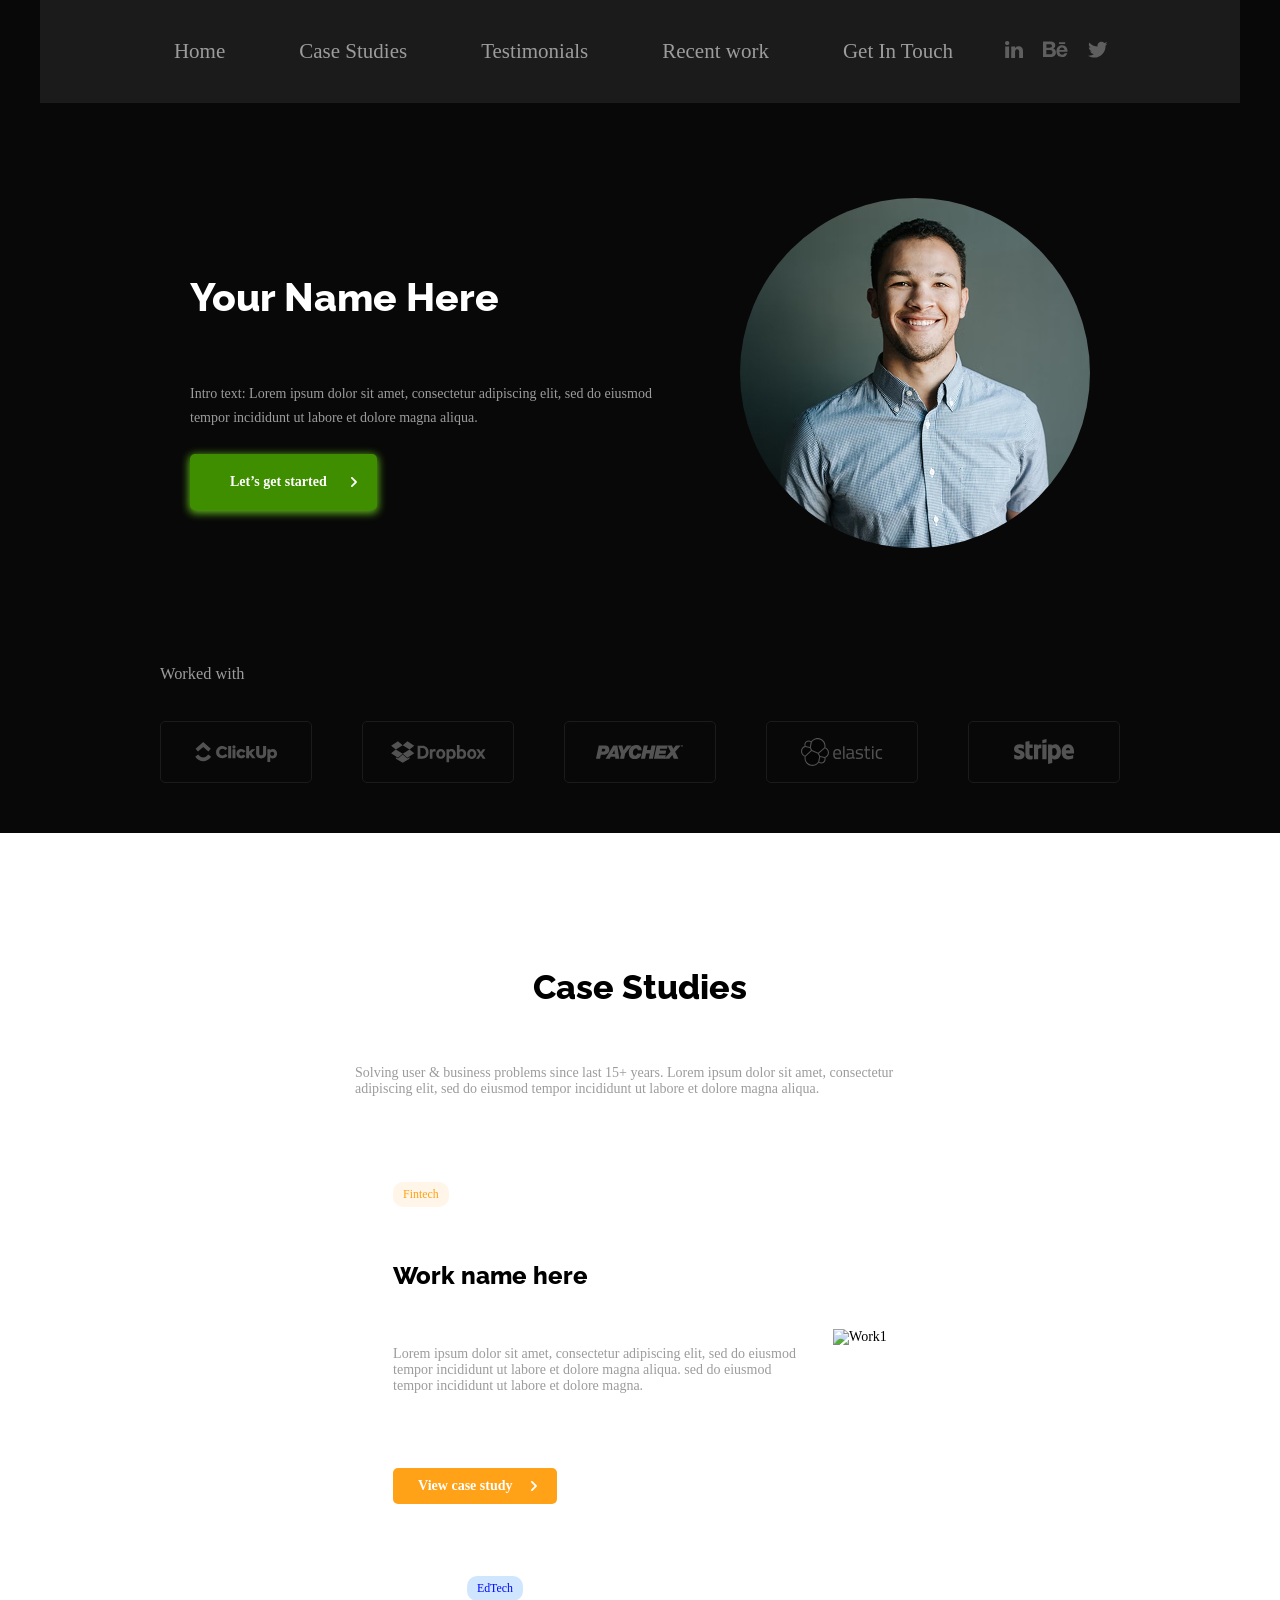
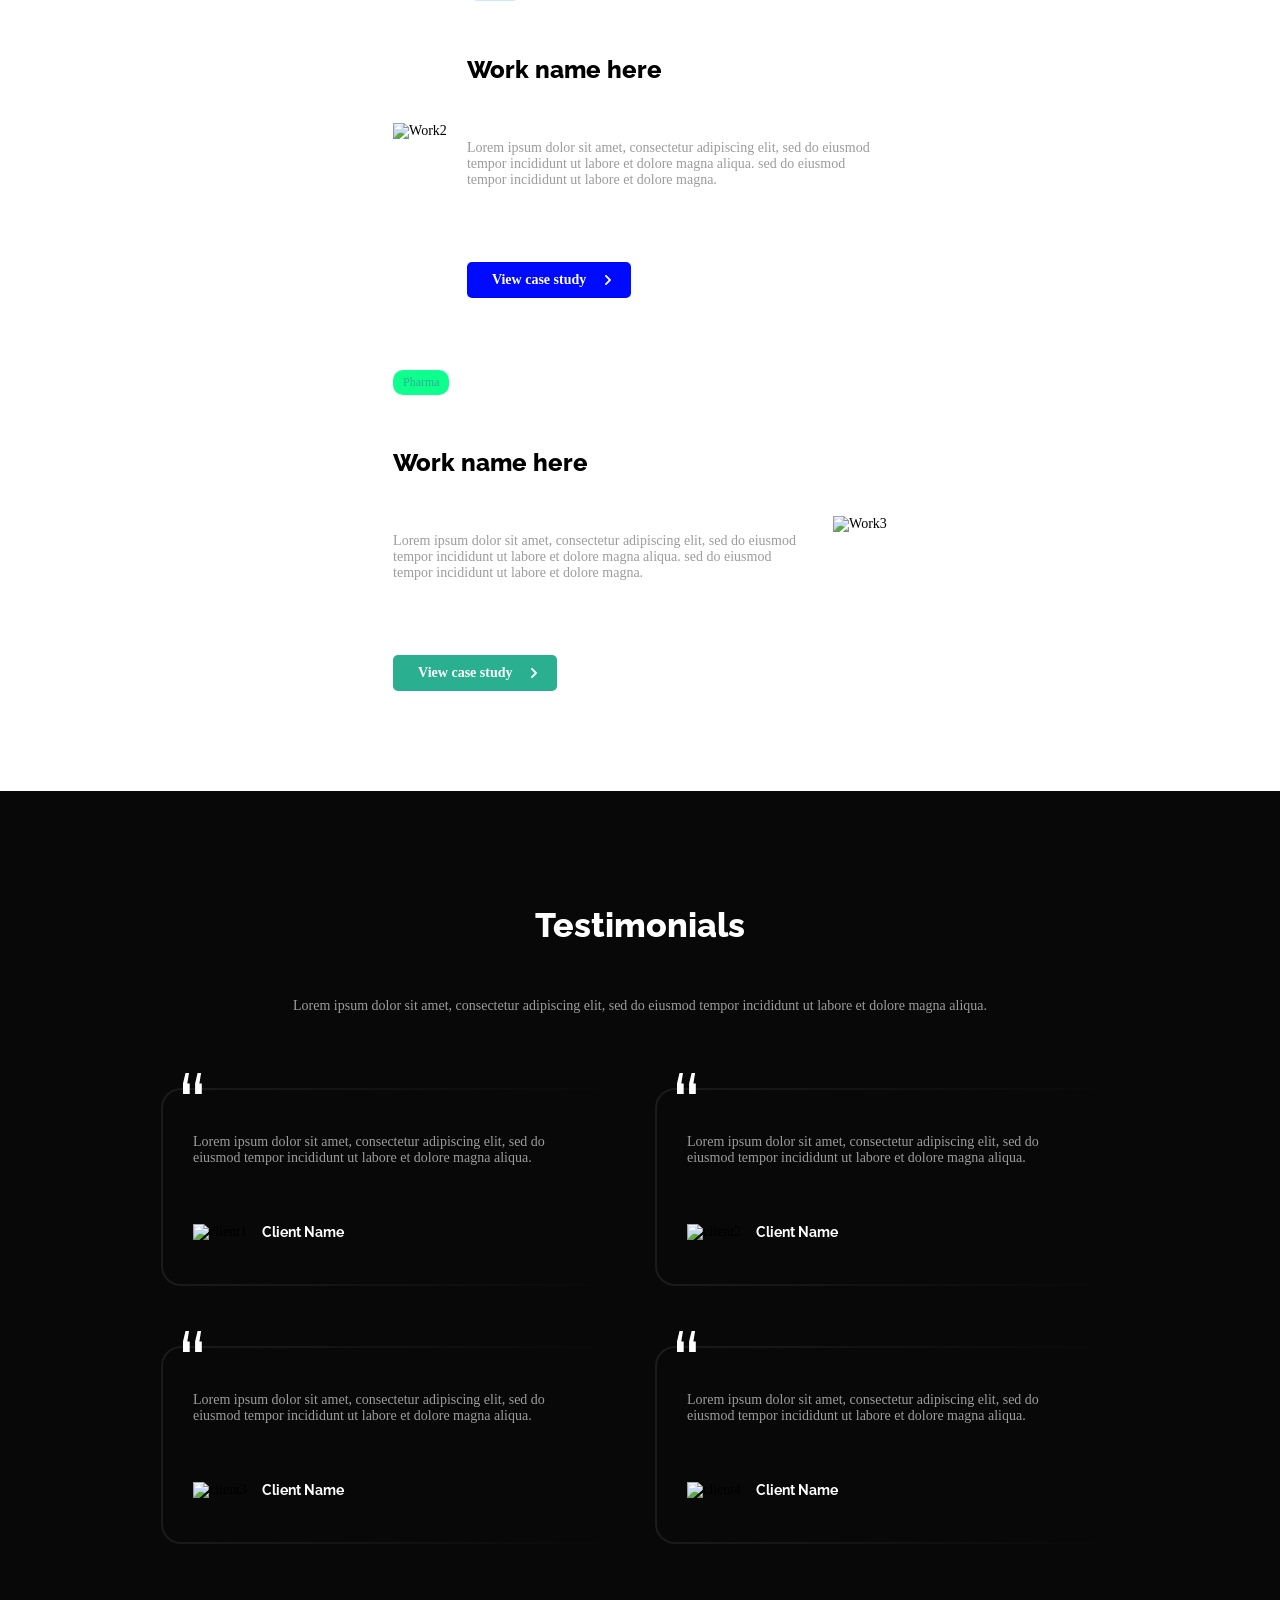
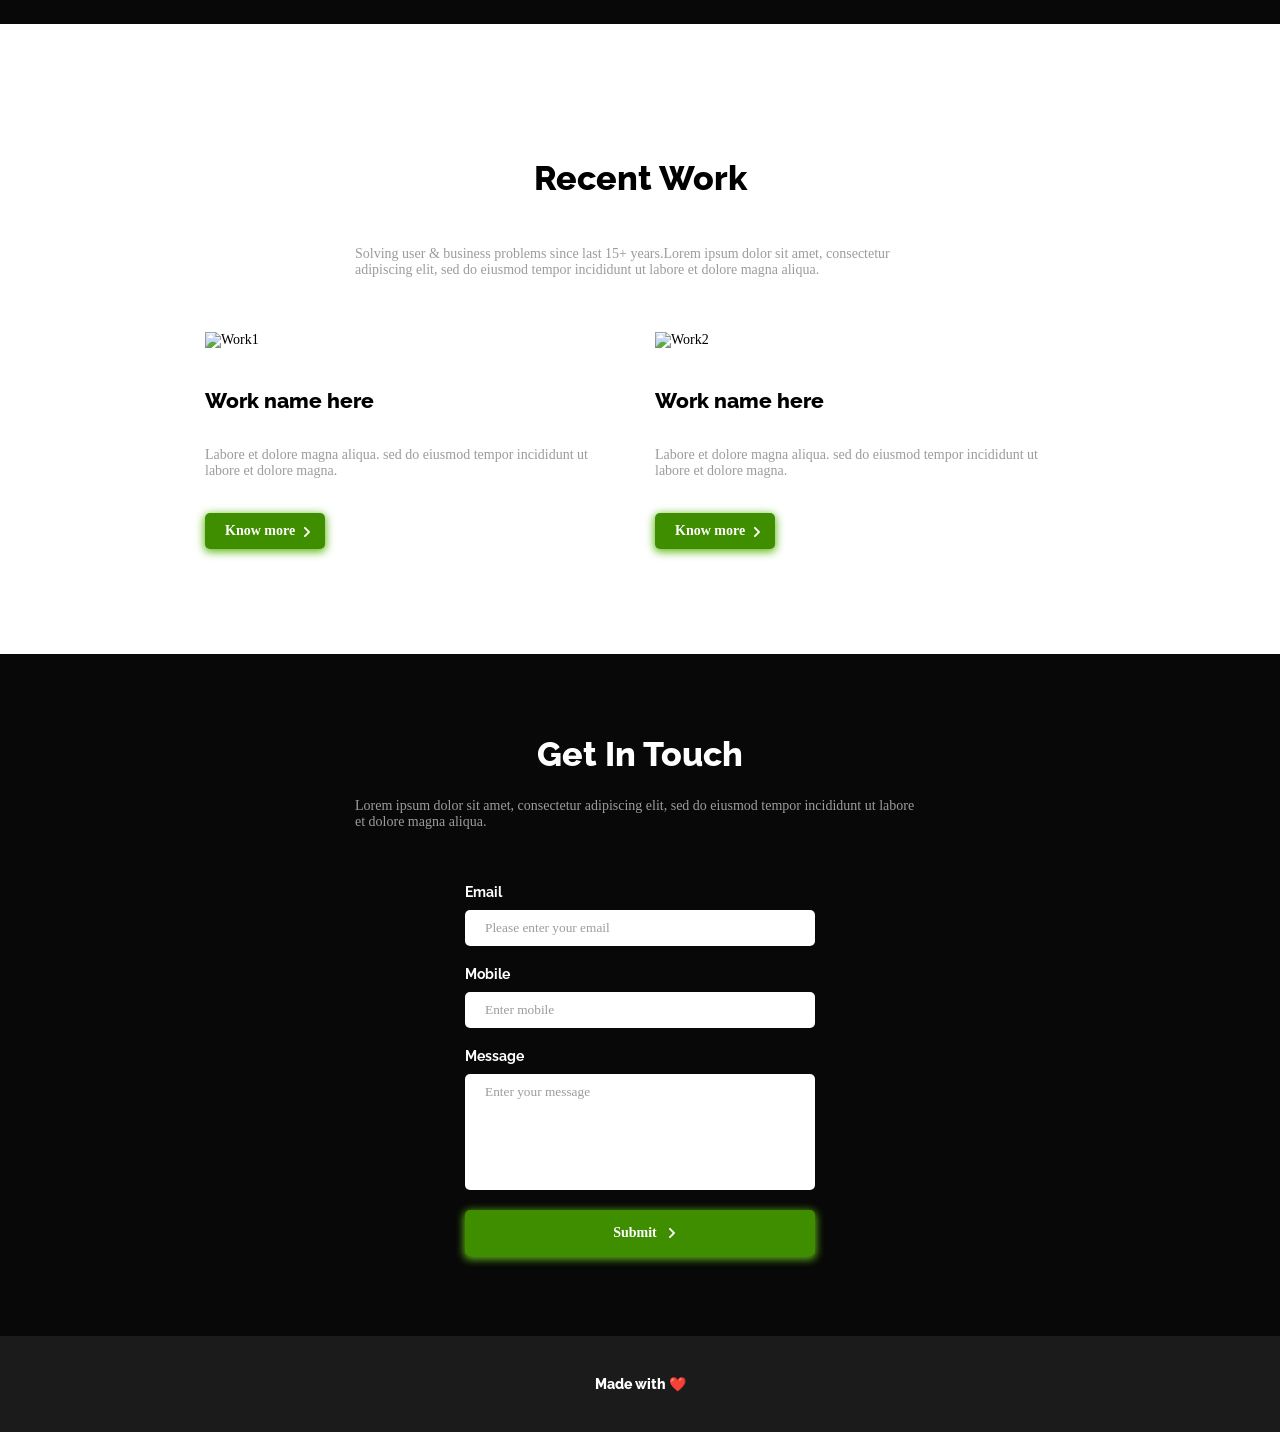
==== index.html @ 0e91a304 "Rename insex.html to index.html" ====
<!DOCTYPE html>
<html lang="en">
<head>
    <meta charset="UTF-8">
    <meta name="viewport" content="width=device-width, initial-scale=1.0">
    <title>Portfolio</title>
    <link rel="stylesheet" href="style.css">
</head>
<body>
    <header class="header section">
        <h1 class="visually-hidden">Мой адаптивный лендинг портфолио</h1>
        <nav class="header__navigation">
            <ul class="header__navigation-list">
                <li class="header__navigation-item">
                    <a href="#" class="header__navigation-link text ">Home</a>
                </li>
                <li class="header__navigation-item">
                    <a href="#" class="header__navigation-link text ">Case Studies</a>
                </li>
                <li class="header__navigation-item">
                    <a href="#" class="header__navigation-link text ">Testimonials</a>
                </li>
                <li class="header__navigation-item">
                    <a href="#" class="header__navigation-link text ">Recent work</a>
                </li>
                <li class="header__navigation-item">
                    <a href="#" class="header__navigation-link text ">Get In Touch</a>
                </li>
            </ul>
        </nav>  
        <div class="header__socials">
            <a href="#"><img src="./icons/header/LinkedIn.svg" alt="LinkedIn" class="header__socials-linkedIn" loading="lazy" aria-label="LinkedIn"></a>
            <a href="#"><img src="./icons/header/Behance.svg" alt="Behance" class="header__socials-behince" loading="lazy" aria-label="Behance"></a>
            <a href="#"><img src="./icons/header/Twitter.svg" alt="Twitter" class="header__socials-twitter" loading="lazy" aria-label="Twitter"></a>
        </div>
    </header>
    <main class="main">
        <section class="hero section">
            <h2 class="visually-hidden">О мне</h2>
            <div class="hero__header">
                <div class="hero__header-description">
                    <h3 class="hero__header-description-title heading">Your Name Here</h3>
                    <p class="hero__header-description-paragrath text">Intro text: Lorem ipsum dolor sit amet, consectetur adipiscing elit, sed do eiusmod tempor incididunt ut labore et dolore magna aliqua. </p>
                    <button class="hero__header-description-button">Let’s get started</button>
                </div>
                <img src="./images/Me.png" alt="me" class="hero__header-image" loading="lazy">
            </div>
            <div class="hero__worked">
                <h3 class="hero__worked-title text">Worked with</h3>
                <div class="hero__worked-container">
                    <div class="hero__worked-item">
                        <img src="./icons/hero/clickup.svg" alt="clickup" class="hero__workedimage" loading="lazy">
                    </div>
                    <div class="hero__worked-item">
                        <img src="./icons/hero/dropbox.svg" alt="dropbox" class="hero__workedimage" loading="lazy">
                    </div>
                    <div class="hero__worked-item">
                        <img src="./icons/hero/paychex.svg" alt="paychex" class="hero__workedimage" loading="lazy">
                    </div>
                    <div class="hero__worked-item">
                        <img src="./icons/hero/elastic.svg" alt="elastic" class="hero__workedimage" loading="lazy">
                    </div>
                    <div class="hero__worked-item">
                        <img src="./icons/hero/stripe.svg" alt="stripe" class="hero__workedimage" loading="lazy">
                    </div>
                </div>
            </div>
        </section>
        <section class="case-studies section">
            <h2 class="visually-hidden">Мои проекты</h2>
            <div class="case-studies__header">
                <h3 class="case-studies__header-title title">Case Studies</h3>
                <p class="case-studies__header-paragrath text">Solving user & business problems since last 15+ years. Lorem ipsum dolor sit amet, consectetur adipiscing elit, sed do eiusmod tempor incididunt ut labore et dolore magna aliqua. </p>
            </div>
            <!--  -->
            <div class="case-studies__content">
                <div class="case-studies__content-card">
                    <div class="case-studies__content-card-main">
                        <div class="case-studies__content-card-main-description">
                            <p class="case-studies__content-card-main-description-caption text caption1">Fintech</p>
                            <h4 class="case-studies__content-card-main-description-title title">Work name here</h4>
                            <p class="case-studies__content-card-main-description-paragrath text">Lorem ipsum dolor sit amet, consectetur adipiscing elit, sed do eiusmod tempor incididunt ut labore et dolore magna aliqua. sed do eiusmod tempor incididunt ut labore et dolore magna.</p>
                        </div>
                        <button class="case-studies__content-card-main-button button1">View case study</button>
                    </div>
                    <img src="./images/case-studies/Work1.png" alt="Work1" class="case-studies__content-card-image" loading="lazy">
                </div>
            </div>
            <!--  -->
            <div class="case-studies__content">
                <div class="case-studies__content-card card-reverse">
                    <div class="case-studies__content-card-main">
                        <div class="case-studies__content-card-main-description">
                            <p class="case-studies__content-card-main-description-caption text caption2">EdTech</p>
                            <h4 class="case-studies__content-card-main-description-title title">Work name here</h4>
                            <p class="case-studies__content-card-main-description-paragrath text">Lorem ipsum dolor sit amet, consectetur adipiscing elit, sed do eiusmod tempor incididunt ut labore et dolore magna aliqua. sed do eiusmod tempor incididunt ut labore et dolore magna.</p>
                        </div>
                        <button class="case-studies__content-card-main-button button2">View case study</button>
                    </div>
                    <img src="./images/case-studies/Work2.png" alt="Work2" class="case-studies__content-card-image" loading="lazy">
                </div>
            </div>
            <!--  -->
            <div class="case-studies__content">
                <div class="case-studies__content-card">
                    <div class="case-studies__content-card-main">
                        <div class="case-studies__content-card-main-description">
                            <p class="case-studies__content-card-main-description-caption text caption3">Pharma</p>
                            <h4 class="case-studies__content-card-main-description-title title">Work name here</h4>
                            <p class="case-studies__content-card-main-description-paragrath text">Lorem ipsum dolor sit amet, consectetur adipiscing elit, sed do eiusmod tempor incididunt ut labore et dolore magna aliqua. sed do eiusmod tempor incididunt ut labore et dolore magna.</p>
                        </div>
                        <button class="case-studies__content-card-main-button button3">View case study</button>
                    </div>
                    <img src="./images/case-studies/Work3.png" alt="Work3" class="case-studies__content-card-image" loading="lazy">
                </div>
            </div>

        </section>
        <section class="testimonials section">
            <h2 class="visually-hidden">Отзывы</h2>
            <div class="testimonials__header">
                <h3 class="testimonials__header-title title">Testimonials</h3>
                <p class="testimonials__header-paragraph text">Lorem ipsum dolor sit amet, consectetur adipiscing elit, sed do eiusmod tempor incididunt ut labore et dolore magna aliqua. </p>
            </div>
            <div class="testimonials__content">
                <div class="testimonials__content-card">
                    <p class="testimonials__content-card-paragraph text">Lorem ipsum dolor sit amet, consectetur adipiscing elit, sed do eiusmod tempor incididunt ut labore et dolore magna aliqua. </p>
                    <div class="testimonials__content-card-client">
                        <img src="./images/testimonials/Client1.png" alt="client1" class="testimonials__content-card-client-image" loading="lazy">
                        <p class="testimonials__content-card-client-name subtitle">Client Name</p>
                    </div>
                </div>
                <!--  -->
                <div class="testimonials__content-card">
                    <p class="testimonials__content-card-paragraph text">Lorem ipsum dolor sit amet, consectetur adipiscing elit, sed do eiusmod tempor incididunt ut labore et dolore magna aliqua. </p>
                    <div class="testimonials__content-card-client">
                        <img src="./images/testimonials/Client2.png" alt="client2" class="testimonials__content-card-client-image" loading="lazy">
                        <p class="testimonials__content-card-client-name subtitle">Client Name</p>
                    </div>
                </div>
                <!--  -->
                <div class="testimonials__content-card">
                    <p class="testimonials__content-card-paragraph text">Lorem ipsum dolor sit amet, consectetur adipiscing elit, sed do eiusmod tempor incididunt ut labore et dolore magna aliqua. </p>
                    <div class="testimonials__content-card-client">
                        <img src="./images/testimonials/Client3.png" alt="client3" class="testimonials__content-card-client-image" loading="lazy">
                        <p class="testimonials__content-card-client-name subtitle">Client Name</p>
                    </div>
                </div>
                <!--  -->
                <div class="testimonials__content-card">
                    <p class="testimonials__content-card-paragraph text">Lorem ipsum dolor sit amet, consectetur adipiscing elit, sed do eiusmod tempor incididunt ut labore et dolore magna aliqua. </p>
                    <div class="testimonials__content-card-client">
                        <img src="./images/testimonials/Client4.png" alt="client4" class="testimonials__content-card-client-image" loading="lazy">
                        <p class="testimonials__content-card-client-name subtitle">Client Name</p>
                    </div>
                </div>
            </div>
        </section>
        <section class="recent-work">
            <h2 class="visually-hidden">Мои работы</h2>
            <div class="recent-work__header">
                <h3 class="recent-work__header-title title">Recent Work</h3>
                <p class="recent-work__header-paragraph text">Solving user & business problems since last 15+ years.Lorem ipsum dolor sit amet, consectetur adipiscing elit, sed do eiusmod tempor incididunt ut labore et dolore magna aliqua. </p>
            </div>
            <div class="recent-work__content">
                <div class="recent-work__content-container">
                    <img src="./images/recent-work/work1.png" alt="Work1" class="recent-work__content-container-image" loading="lazy">
                    <div class="recent-work__content-container-description">
                        <h4 class="recent-work__content-container-description-title title">Work name here</h4>
                        <p class="recent-work__content-container-description-paragraph text">Labore et dolore magna aliqua. sed do eiusmod tempor incididunt ut labore et dolore magna.</p>
                        <button class="recent-work__content-container-description-button">Know more</button>
                    </div>
                </div>
                <!--  -->
                <div class="recent-work__content-container">
                    <img src="./images/recent-work/work2.png" alt="Work2" class="recent-work__content-container-image" loading="lazy">
                    <div class="recent-work__content-container-description">
                        <h4 class="recent-work__content-container-description-title title">Work name here</h4>
                        <p class="recent-work__content-container-description-paragraph text">Labore et dolore magna aliqua. sed do eiusmod tempor incididunt ut labore et dolore magna.</p>
                        <button class="recent-work__content-container-description-button">Know more</button>
                    </div>
                </div>
            </div>
        </section>
    </main>
    <footer class="footer">
        <h2 class="visually-hidden">Связь со мной</h2>
        <section class="footer-content section">
            <div class="footer-content__header">
                <h3 class="footer-content__header-title title">Get In Touch</h3>
                <p class="footer-content__header-paragraph text">Lorem ipsum dolor sit amet, consectetur adipiscing elit, sed do eiusmod tempor incididunt ut labore et dolore magna aliqua. </p>
            </div>
            <div class="footer-content__form">
                <form action="" method="post">
                    <div class="footer-content__form-container">
                        <label for="email" class="footer-content__form-container-label subtitle">Email</label>
                        <input id="email" type="email" placeholder="Please enter your email" class="footer-content__form-container-input text">
                    </div>
                    <!--  -->
                    <div class="footer-content__form-container">
                        <label for="tel" class="footer-content__form-container-label subtitle">Mobile</label>
                        <input id="tel" type="tel" placeholder="Enter mobile" class="footer-content__form-container-input text">
                    </div>
                    <!--  -->
                    <div class="footer-content__form-container">
                        <label for="textarea" class="footer-content__form-container-label subtitle">Message</label>
                        <input id="textarea" type="text" placeholder="Enter your message" class="footer-content__form-container-input textarea text">
                    </div>

                    <button type="submit" class="footer-content__form-button">Submit</button>
                </form>
            </div>
        </section>
        <section class="footer-home">
            <p class="footer-home__text title">Made with ❤️</p>
        </section>
    </footer>
</body>
</html>
---- style.css ----
@font-face {
  font-family: "IBMPlexMono";
  src: url(./fonts/IBMPlexMono-Regular.woff2) format(woff2);
  font-weight: 400;
  font-style: normal;
  font-display: swap;
}
@font-face {
  font-family: "IBMPlexMono";
  src: url(./fonts/IBMPlexMono-Bold.woff2) format(woff2);
  font-weight: 700;
  font-style: normal;
  font-display: swap;
}
@font-face {
  font-family: "Raleway";
  src: url(./fonts/Raleway-Bold.woff2) format(woff2);
  font-weight: 700;
  font-style: normal;
  font-display: swap;
}
@font-face {
  font-family: "Raleway";
  src: url(./fonts/Raleway-ExtraBold.woff2) format(woff2);
  font-weight: 900;
  font-style: normal;
  font-display: swap;
}
html {
  font-size: 14px;
}

body {
  margin: 0;
  padding: 0;
  list-style: none;
  text-decoration: none;
  z-index: 0;
}

a {
  text-decoration: none;
}

ul, ol {
  list-style: none;
}

.visually-hidden {
  position: absolute;
  margin: -1px;
  padding: 0;
  width: 1px;
  height: 1px;
  overflow: hidden;
  clip: rect(0, 0, 0, 0);
  white-space: nowrap;
}

@media (max-width: 1200px) {
  html {
    font-size: 12px;
  }
}
@media (max-width: 768px) {
  html {
    font-size: 10px;
  }
}
@media (max-width: 480px) {
  html {
    font-size: 8px;
  }
}
.heading {
  font-family: "Raleway";
  font-weight: 900;
  color: #fff;
  text-transform: capitalize;
}

.title {
  font-family: "Raleway";
  font-weight: 900;
  color: black;
}

.subtitle {
  font-family: "Raleway";
  font-weight: 700;
}

.text {
  font-family: "IBM Plex Mono";
  font-weight: 400;
  color: #9C9C9C;
}

.section {
  margin: auto;
  max-width: 1200px;
  width: auto;
}

.header {
  position: relative;
  z-index: 20;
  padding-block: 25px;
  display: flex;
  justify-content: center;
  align-items: center;
  flex-wrap: wrap;
  gap: 50px;
  background-color: #1B1B1B;
}
.header__navigation-list {
  padding: 0;
  display: flex;
  justify-content: center;
  align-items: center;
  flex-wrap: wrap;
  -moz-column-gap: 70px;
       column-gap: 70px;
  row-gap: 20px;
}
.header__navigation-link {
  font-size: 1.5rem;
  color: #9C9C9C;
  padding-bottom: 5px;
  padding-inline: 2px;
  border-bottom: 2px solid transparent;
  border-radius: 5px;
  transition: all 0.5s linear;
}
.header__navigation-link:hover {
  border-bottom-color: #62BA1B;
}
.header__socials {
  display: flex;
  justify-content: center;
  align-items: center;
  gap: 20px;
}
.header__socials-behince {
  height: 25px;
  width: 25px;
}
.header__socials-twitter {
  height: 24px;
  width: 20px;
}

.main {
  position: relative;
  top: -105px;
  z-index: 10;
  display: flex;
  flex-direction: column;
  align-items: center;
  gap: 100px;
}

.hero {
  position: relative;
  z-index: 1;
  padding-top: 200px;
  padding-bottom: 50px;
  max-width: none;
  width: 100%;
  display: flex;
  flex-direction: column;
  align-items: center;
  gap: 100px;
  background-color: #080808;
}
.hero__header {
  padding-inline: 20px;
  display: flex;
  justify-content: center;
  align-items: center;
  flex-wrap: wrap;
  gap: 50px;
}
.hero__header-description {
  display: flex;
  flex-direction: column;
  gap: 10px;
}
.hero__header-description-title {
  font-size: 2.75rem;
}
.hero__header-description-paragrath {
  font-size: 1rem;
  line-height: 24px;
  max-width: 500px;
}
.hero__header-description-button {
  font-family: "IBM Plex Mono";
  font-weight: 700;
  color: #fff;
  font-size: 1rem;
  position: relative;
  padding: 20px 40px;
  padding-right: 50px;
  box-sizing: border-box;
  display: inline-block;
  align-self: flex-start;
  border: none;
  border-radius: 5px;
  background-color: #3F8E00;
  box-shadow: 0 2px 8px 1px #62BA1B;
  transition: all 0.5s ease;
}
@media (max-width: 480px) {
  .hero__header-description-button {
    padding: 10px 20px;
    padding-right: 30px;
  }
}
.hero__header-description-button::after {
  content: "";
  position: absolute;
  top: 23px;
  right: 20px;
  width: 6px;
  height: 10px;
  background-image: url(./icons/hero/button-arrow.svg);
  background-repeat: no-repeat;
  background-size: cover;
}
@media (max-width: 480px) {
  .hero__header-description-button::after {
    top: 12px;
    right: 15px;
    height: 5px;
    width: 3px;
  }
}
.hero__header-description-button:hover {
  transform: scale(1.2);
}
@media (max-width: 900px) {
  .hero__header-description-button {
    align-self: center;
  }
}
@media (max-width: 900px) {
  .hero__header-description {
    align-items: center;
  }
}
.hero__header-image {
  width: 350px;
  height: 350px;
  border-radius: 50%;
}
@media (max-width: 900px) {
  .hero__header-image {
    width: 250px;
    height: 250px;
  }
}
@media (max-width: 480px) {
  .hero__header-image {
    width: 200px;
    height: 200px;
  }
}
@media (max-width: 300px) {
  .hero__header-image {
    width: 150px;
    height: 150px;
  }
}
.hero__worked {
  max-width: 1200px;
  padding-inline: 20px;
  display: flex;
  flex-direction: column;
  gap: 20px;
}
.hero__worked-container {
  display: flex;
  justify-content: center;
  align-items: center;
  flex-wrap: wrap;
  -moz-column-gap: 50px;
       column-gap: 50px;
  row-gap: 10px;
}
.hero__worked-item {
  width: 100px;
  height: 30px;
  padding: 15px 25px;
  display: flex;
  align-items: center;
  justify-content: center;
  border: 1px solid #1B1B1B;
  border-radius: 5px;
  transition: all 0.5s ease;
}
.hero__worked-item:hover {
  transform: translateY(-3px);
  box-shadow: 0 2px 8px 1px #62BA1B;
}

.case-studies {
  padding-inline: 20px;
  box-sizing: border-box;
  display: flex;
  flex-direction: column;
  align-items: center;
  gap: 60px;
}
.case-studies__header {
  display: flex;
  flex-direction: column;
  align-items: center;
  gap: 10px;
}
.case-studies__header-title {
  font-size: 2.42rem;
  text-align: center;
}
.case-studies__header-paragrath {
  font-size: 1rem;
  max-width: 570px;
}
.case-studies__content {
  display: flex;
  flex-direction: column;
  align-items: center;
  gap: 80px;
}
.case-studies__content-card {
  display: flex;
  flex-direction: row;
  align-items: center;
  justify-content: center;
  flex-wrap: wrap;
  gap: 20px;
}
.case-studies__content-card.card-reverse {
  flex-direction: row-reverse;
}
.case-studies__content-card-main {
  display: flex;
  flex-direction: column;
  gap: 60px;
}
.case-studies__content-card-main-description {
  display: flex;
  flex-direction: column;
  gap: 10px;
}
.case-studies__content-card-main-description-caption {
  font-size: 0.85rem;
  padding: 5px 10px;
  align-self: flex-start;
  border-radius: 10px;
}
@media (max-width: 1000px) {
  .case-studies__content-card-main-description-caption {
    align-self: center;
  }
}
.case-studies__content-card-main-description-caption.caption1 {
  color: #FFA217;
  background-color: #FFF6E9;
}
.case-studies__content-card-main-description-caption.caption2 {
  color: #000AFF;
  background-color: #D0E6FF;
}
.case-studies__content-card-main-description-caption.caption3 {
  color: #2AB090;
  background-color: #0FFF8F;
}
.case-studies__content-card-main-description-title {
  font-size: 1.714rem;
}
.case-studies__content-card-main-description-paragrath {
  font-size: 1rem;
  max-width: 420px;
}
@media (max-width: 400px) {
  .case-studies__content-card-main-description-paragrath {
    max-width: 200px;
  }
}
@media (max-width: 1000px) {
  .case-studies__content-card-main-description {
    align-items: center;
  }
}
.case-studies__content-card-main-button {
  font-family: "IBM Plex Mono";
  font-weight: 700;
  color: #fff;
  font-size: 1rem;
  position: relative;
  padding: 10px 25px;
  padding-right: 45px;
  box-sizing: border-box;
  display: flex;
  border: none;
  border-radius: 5px;
  background-color: #3F8E00;
  transition: all 0.5s ease;
}
.case-studies__content-card-main-button::after {
  content: "";
  position: absolute;
  top: 13px;
  right: 20px;
  width: 6px;
  height: 10px;
  background-image: url(./icons/case-studies/arrow-button.svg);
  background-repeat: no-repeat;
  background-size: cover;
}
@media (max-width: 1000px) {
  .case-studies__content-card-main-button::after {
    top: 12px;
  }
}
@media (max-width: 480px) {
  .case-studies__content-card-main-button::after {
    width: 3px;
    height: 5px;
    top: 8px;
    right: 10px;
  }
}
@media (max-width: 480px) {
  .case-studies__content-card-main-button {
    padding: 5px 15px;
    padding-right: 25px;
  }
}
.case-studies__content-card-main-button {
  align-self: flex-start;
}
@media (max-width: 1000px) {
  .case-studies__content-card-main-button {
    align-self: center;
  }
}
.case-studies__content-card-main-button.button1 {
  background-color: #FFA217;
}
.case-studies__content-card-main-button.button1:hover {
  transform: translateY(-3px);
  box-shadow: 0 2px 8px 1px #FFA217;
}
.case-studies__content-card-main-button.button2 {
  background-color: #000AFF;
}
.case-studies__content-card-main-button.button2:hover {
  transform: translateY(-3px);
  box-shadow: 0 2px 8px 1px #000AFF;
}
.case-studies__content-card-main-button.button3 {
  background-color: #2AB090;
}
.case-studies__content-card-main-button.button3:hover {
  transform: translateY(-3px);
  box-shadow: 0 2px 8px 1px #0FFF8F;
}
.case-studies__content-card-image {
  width: auto;
  height: 100%;
}
@media (max-width: 1000px) {
  .case-studies__content-card-image {
    order: -1;
  }
}
@media (max-width: 768px) {
  .case-studies__content-card-image {
    max-width: 300px;
    height: auto;
  }
}
@media (max-width: 480px) {
  .case-studies__content-card-image {
    max-width: 150px;
  }
}

.testimonials {
  padding-block: 80px;
  padding-inline: 20px;
  box-sizing: border-box;
  max-width: none;
  width: 100%;
  display: flex;
  flex-direction: column;
  align-items: center;
  gap: 60px;
  background-color: #080808;
}
.testimonials__header {
  display: flex;
  flex-direction: column;
  align-items: center;
  gap: 5px;
}
.testimonials__header-title {
  color: #fff;
  font-size: 2.42rem;
}
.testimonials__header-paragrath {
  max-width: 570px;
}
.testimonials__content {
  max-width: 1300px;
  display: flex;
  justify-content: center;
  align-items: center;
  flex-wrap: wrap;
  -moz-column-gap: 30px;
       column-gap: 30px;
  row-gap: 60px;
}
.testimonials__content-card {
  position: relative;
  padding: 30px;
  box-sizing: border-box;
  display: flex;
  flex-direction: column;
  gap: 30px;
  border: 2px solid transparent;
  border-radius: 20px;
  transition: all 1s ease;
  background: linear-gradient(#080808, #080808) padding-box, linear-gradient(90deg, #1B1B1B, #080808) border-box;
}
.testimonials__content-card-paragraph {
  max-width: 400px;
  width: auto;
}
.testimonials__content-card-client {
  display: flex;
  align-items: center;
  gap: 15px;
}
.testimonials__content-card-client-name {
  color: #fff;
}
.testimonials__content-card::after {
  content: "";
  position: absolute;
  bottom: 190px;
  left: 20px;
  width: 19px;
  height: 21px;
  background-image: url(./icons/testimonials/Caption.svg);
  background-repeat: no-repeat;
  background-size: cover;
}
@media (max-width: 1200px) {
  .testimonials__content-card::after {
    bottom: 180px;
    left: 25px;
  }
}
@media (max-width: 768px) {
  .testimonials__content-card::after {
    bottom: 175px;
  }
}
@media (max-width: 480px) {
  .testimonials__content-card::after {
    bottom: 165px;
    height: 16px;
    width: 15px;
  }
}
@media (max-width: 300px) {
  .testimonials__content-card::after {
    bottom: 172px;
    width: 15px;
    height: 17px;
  }
}
@media (max-width: 240px) {
  .testimonials__content-card::after {
    bottom: 180px;
  }
}
.testimonials__content-card:hover {
  transform: translateY(-3px);
  box-shadow: 5px 5px 10px 2px #3F8E00;
}

.recent-work {
  padding-inline: 20px;
  box-sizing: border-box;
  display: flex;
  flex-direction: column;
  align-items: center;
  gap: 40px;
}
.recent-work__header {
  display: flex;
  flex-direction: column;
  align-items: center;
}
.recent-work__header-title {
  font-size: 2.42rem;
}
.recent-work__header-paragraph {
  max-width: 570px;
  width: auto;
}
@media (max-width: 960px) {
  .recent-work__header-paragraph {
    max-width: 200px;
  }
}
.recent-work__content {
  display: flex;
  justify-content: center;
  align-items: center;
  flex-wrap: wrap;
  gap: 30px;
}
.recent-work__content-container {
  display: flex;
  flex-direction: column;
  gap: 40px;
}
.recent-work__content-container-image {
  max-width: 445px;
  width: 100%;
  height: auto;
}
.recent-work__content-container-description {
  display: flex;
  flex-direction: column;
  gap: 20px;
}
.recent-work__content-container-description-title {
  font-size: 1.5rem;
  margin: 0;
}
.recent-work__content-container-description-paragraph {
  max-width: 420px;
  width: auto;
}
.recent-work__content-container-description-button {
  font-family: "IBM Plex Mono";
  font-weight: 700;
  color: #fff;
  font-size: 1rem;
  position: relative;
  padding: 10px 20px;
  padding-right: 30px;
  box-sizing: border-box;
  display: inline-block;
  align-self: flex-start;
  border: none;
  border-radius: 5px;
  background-color: #3F8E00;
  box-shadow: 0 2px 8px 1px #62BA1B;
  transition: all 0.5s ease;
}
@media (max-width: 480px) {
  .recent-work__content-container-description-button {
    padding: 10px 20px;
    padding-right: 30px;
  }
}
.recent-work__content-container-description-button::after {
  content: "";
  position: absolute;
  top: 14px;
  right: 15px;
  width: 6px;
  height: 10px;
  background-image: url(./icons/hero/button-arrow.svg);
  background-repeat: no-repeat;
  background-size: cover;
}
@media (max-width: 1000px) {
  .recent-work__content-container-description-button::after {
    top: 12px;
    right: 15px;
  }
}
@media (max-width: 768px) {
  .recent-work__content-container-description-button::after {
    top: 11px;
  }
}
@media (max-width: 480px) {
  .recent-work__content-container-description-button::after {
    top: 12px;
    height: 5px;
    width: 3px;
  }
}
.recent-work__content-container-description-button:hover {
  transform: scale(1.2);
}

.footer {
  padding-top: 80px;
  display: flex;
  flex-direction: column;
  align-items: center;
  gap: 80px;
  background-color: #080808;
}
.footer-content {
  padding-inline: 20px;
  display: flex;
  flex-direction: column;
  align-items: center;
  gap: 40px;
}
.footer-content__header {
  display: flex;
  flex-direction: column;
  align-items: center;
  gap: 10px;
}
.footer-content__header-title {
  font-size: 34px;
  color: #fff;
  margin: 0;
}
.footer-content__header-paragraph {
  max-width: 570px;
}
.footer-content__form {
  max-width: 350px;
  width: 100%;
  display: flex;
  flex-direction: column;
  align-items: center;
  gap: 20px;
}
.footer-content__form form {
  display: contents;
}
.footer-content__form-container {
  width: 100%;
  display: flex;
  flex-direction: column;
  align-items: flex-start;
  gap: 10px;
}
.footer-content__form-container-label {
  color: #fff;
  font-size: 1rem;
  margin: 0;
  align-self: flex-start;
}
.footer-content__form-container-input {
  color: black;
  width: 100%;
  padding: 10px 20px;
  box-sizing: border-box;
  background-color: #fff;
  border: none;
  border-radius: 5px;
}
.footer-content__form-container-input:focus {
  outline: 1px solid #3F8E00;
  outline-offset: 2px;
}
.footer-content__form-container-input::-moz-placeholder {
  color: #9C9C9C;
}
.footer-content__form-container-input::placeholder {
  color: #9C9C9C;
}
.footer-content__form-container-input.textarea {
  padding-bottom: 90px;
}
.footer-content__form-container-input.textarea:focus {
  outline: 1px solid #3F8E00;
  outline-offset: 2px;
}
.footer-content__form-container-input.textarea::-moz-placeholder {
  color: #9C9C9C;
}
.footer-content__form-container-input.textarea::placeholder {
  color: #9C9C9C;
}
.footer-content__form-button {
  font-family: "IBM Plex Mono";
  font-weight: 700;
  color: #fff;
  font-size: 1rem;
  position: relative;
  width: 100%;
  padding: 15px 35px;
  padding-right: 45px;
  box-sizing: border-box;
  display: inline-block;
  border: none;
  border-radius: 5px;
  background-color: #3F8E00;
  box-shadow: 0 2px 8px 1px #62BA1B;
  transition: all 0.5s ease;
}
@media (max-width: 480px) {
  .footer-content__form-button {
    padding: 10px 30px;
    padding-right: 40px;
    width: auto;
    align-self: center;
  }
}
.footer-content__form-button::after {
  content: "";
  position: absolute;
  top: 18px;
  right: 140px;
  width: 6px;
  height: 10px;
  background-image: url(./icons/hero/button-arrow.svg);
  background-repeat: no-repeat;
  background-size: cover;
}
@media (max-width: 1000px) {
  .footer-content__form-button::after {
    top: 17px;
  }
}
@media (max-width: 480px) {
  .footer-content__form-button::after {
    top: 12px;
    right: 20px;
    height: 5px;
    width: 3px;
  }
}
.footer-content__form-button:hover {
  transform: scale(1.2);
}
.footer-home {
  width: 100%;
  padding: 26px 40px;
  box-sizing: border-box;
  display: flex;
  justify-content: center;
  background-color: #1B1B1B;
}
.footer-home__text {
  color: #fff;
}/*# sourceMappingURL=style.css.map */
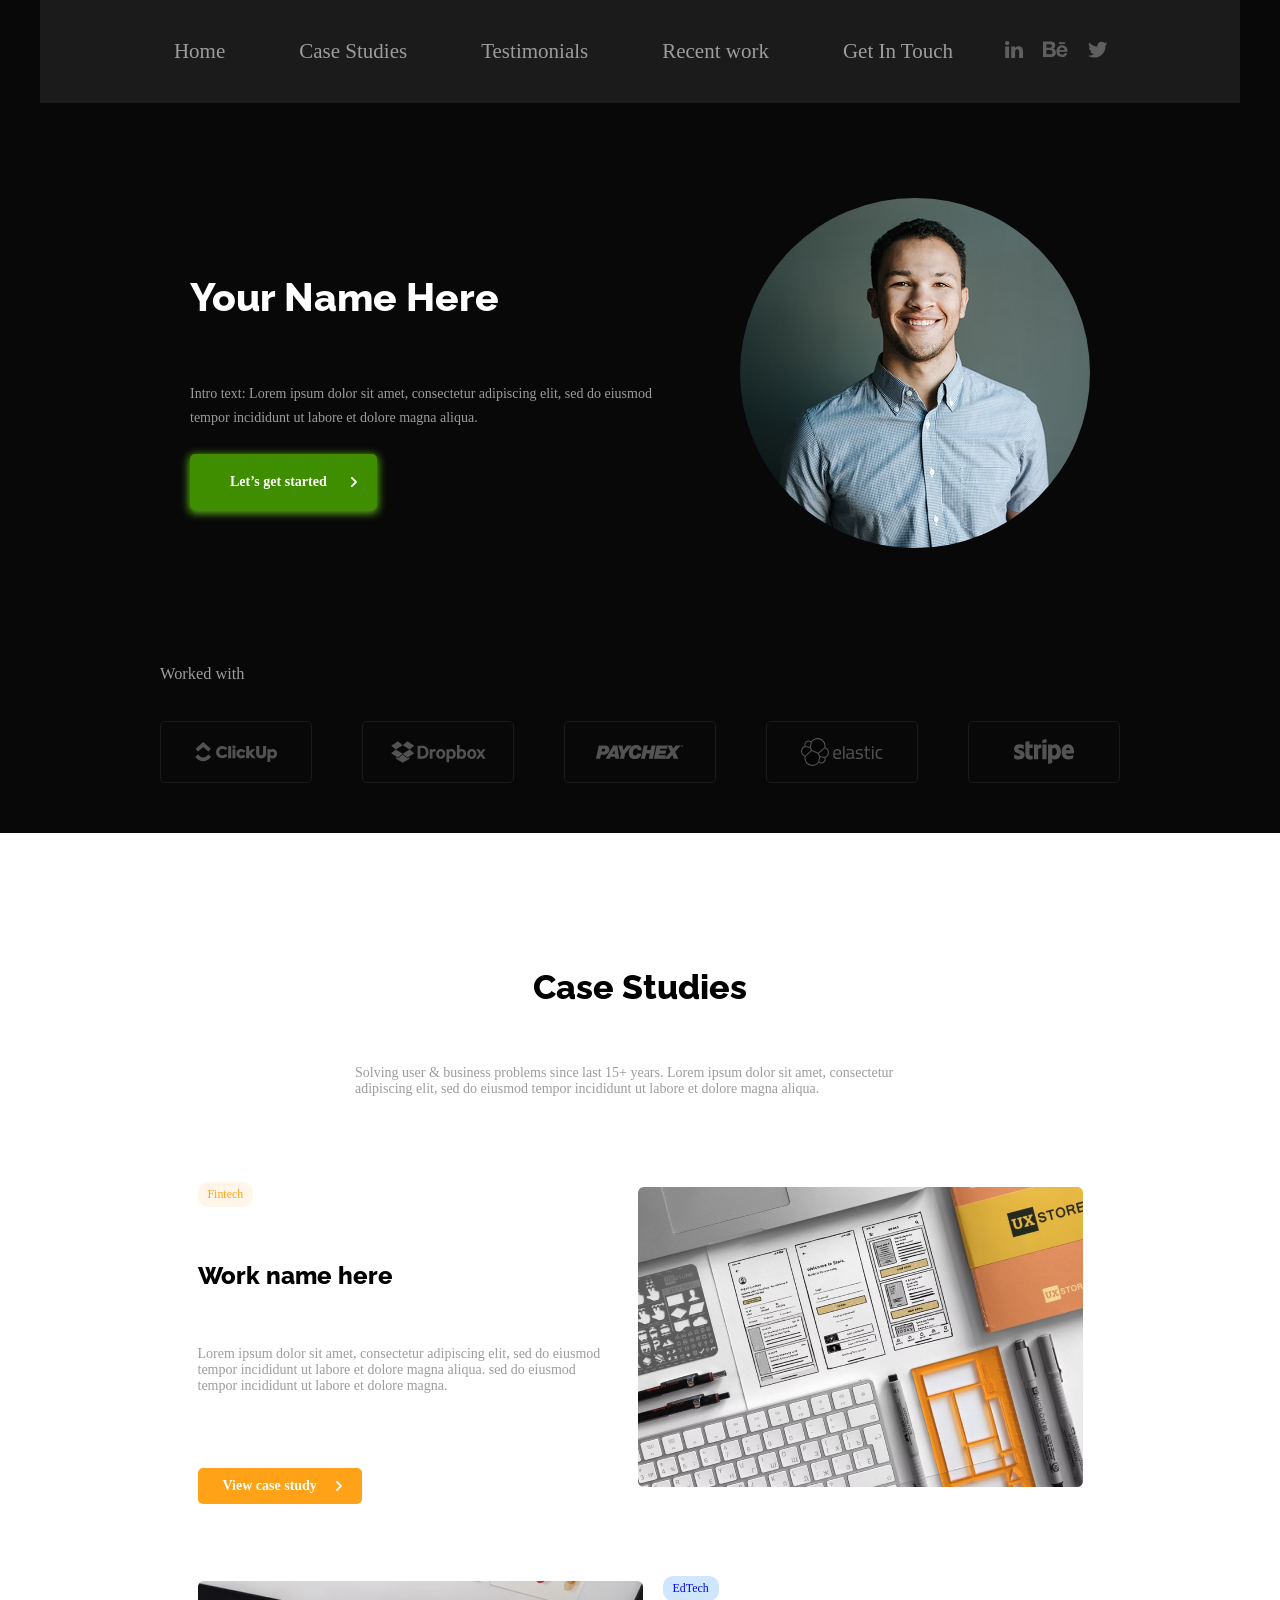
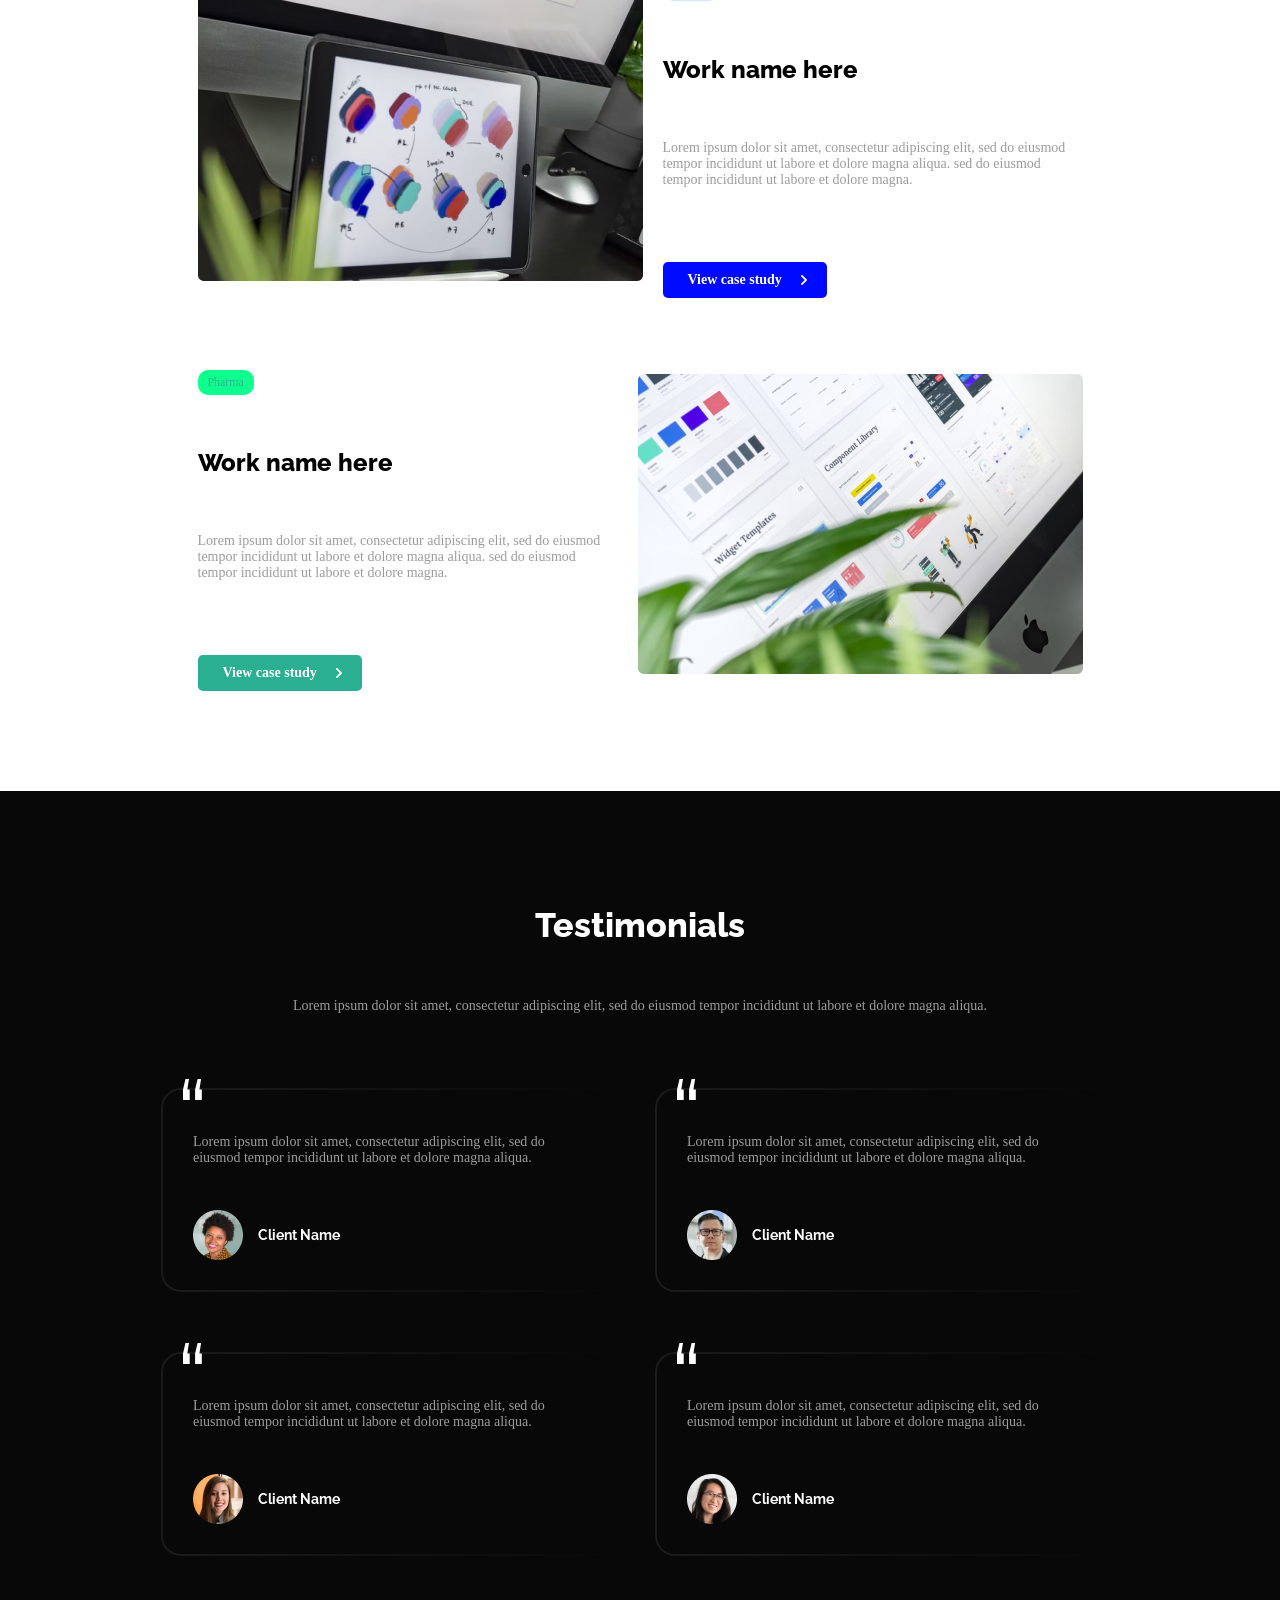
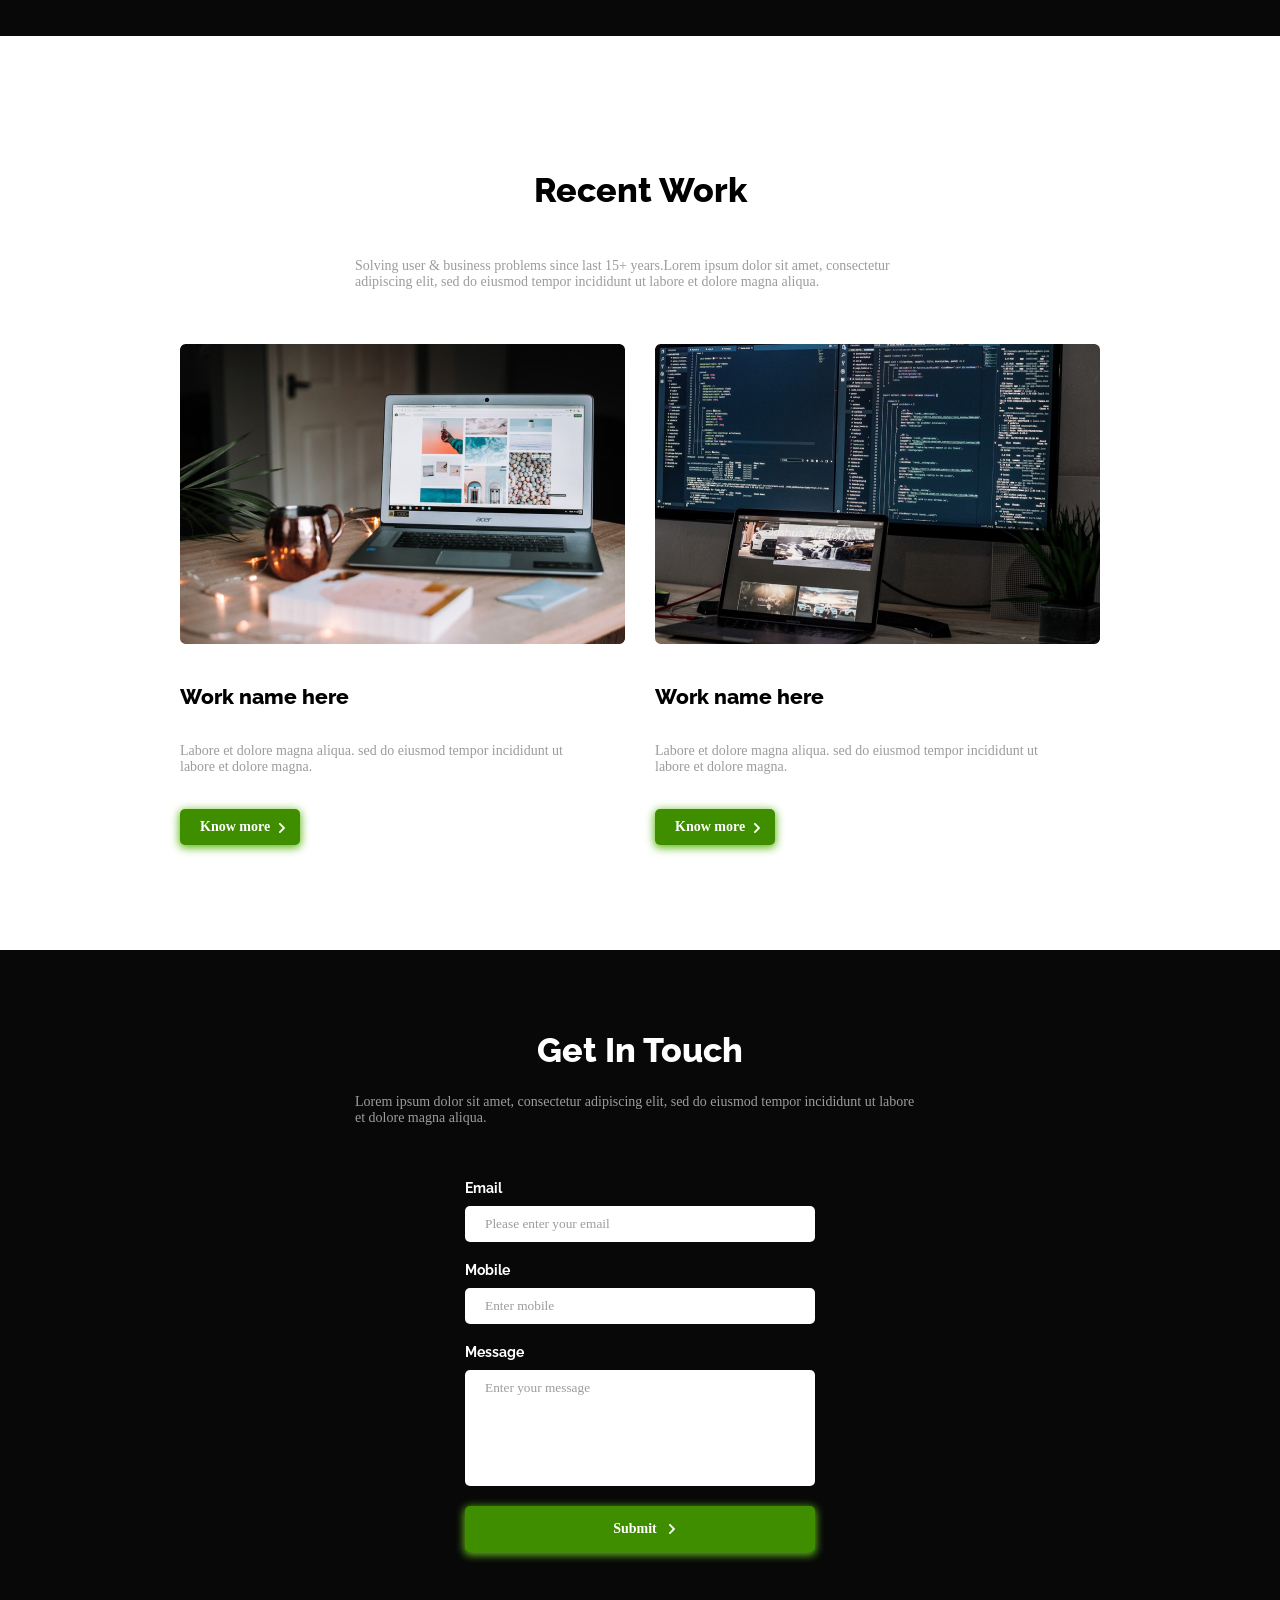
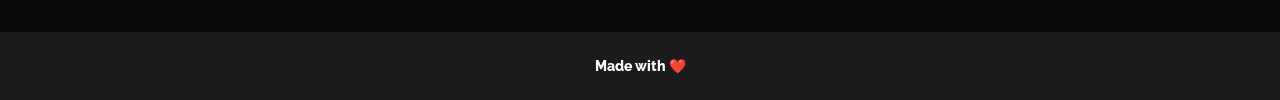
==== commit 61c0752e: "Add files via upload" ====
--- a/index.html
+++ b/index.html
@@ -12,19 +12,19 @@
         <nav class="header__navigation">
             <ul class="header__navigation-list">
                 <li class="header__navigation-item">
-                    <a href="#" class="header__navigation-link text ">Home</a>
-                </li>
-                <li class="header__navigation-item">
-                    <a href="#" class="header__navigation-link text ">Case Studies</a>
-                </li>
-                <li class="header__navigation-item">
-                    <a href="#" class="header__navigation-link text ">Testimonials</a>
-                </li>
-                <li class="header__navigation-item">
-                    <a href="#" class="header__navigation-link text ">Recent work</a>
-                </li>
-                <li class="header__navigation-item">
-                    <a href="#" class="header__navigation-link text ">Get In Touch</a>
+                    <a href="#home" class="header__navigation-link text ">Home</a>
+                </li>
+                <li class="header__navigation-item">
+                    <a href="#case-studies" class="header__navigation-link text ">Case Studies</a>
+                </li>
+                <li class="header__navigation-item">
+                    <a href="#testimonials" class="header__navigation-link text ">Testimonials</a>
+                </li>
+                <li class="header__navigation-item">
+                    <a href="#recent-work" class="header__navigation-link text ">Recent work</a>
+                </li>
+                <li class="header__navigation-item">
+                    <a href="#get-in-touch" class="header__navigation-link text ">Get In Touch</a>
                 </li>
             </ul>
         </nav>  
@@ -35,7 +35,7 @@
         </div>
     </header>
     <main class="main">
-        <section class="hero section">
+        <section id="home" class="hero section">
             <h2 class="visually-hidden">О мне</h2>
             <div class="hero__header">
                 <div class="hero__header-description">
@@ -66,7 +66,7 @@
                 </div>
             </div>
         </section>
-        <section class="case-studies section">
+        <section id="case-studies" class="case-studies section">
             <h2 class="visually-hidden">Мои проекты</h2>
             <div class="case-studies__header">
                 <h3 class="case-studies__header-title title">Case Studies</h3>
@@ -116,7 +116,7 @@
             </div>
 
         </section>
-        <section class="testimonials section">
+        <section id="testimonials" class="testimonials section">
             <h2 class="visually-hidden">Отзывы</h2>
             <div class="testimonials__header">
                 <h3 class="testimonials__header-title title">Testimonials</h3>
@@ -156,7 +156,7 @@
                 </div>
             </div>
         </section>
-        <section class="recent-work">
+        <section id="recent-work" class="recent-work">
             <h2 class="visually-hidden">Мои работы</h2>
             <div class="recent-work__header">
                 <h3 class="recent-work__header-title title">Recent Work</h3>
@@ -187,7 +187,7 @@
         <h2 class="visually-hidden">Связь со мной</h2>
         <section class="footer-content section">
             <div class="footer-content__header">
-                <h3 class="footer-content__header-title title">Get In Touch</h3>
+                <h3 id="get-in-touch" class="footer-content__header-title title">Get In Touch</h3>
                 <p class="footer-content__header-paragraph text">Lorem ipsum dolor sit amet, consectetur adipiscing elit, sed do eiusmod tempor incididunt ut labore et dolore magna aliqua. </p>
             </div>
             <div class="footer-content__form">
@@ -212,8 +212,8 @@
             </div>
         </section>
         <section class="footer-home">
-            <p class="footer-home__text title">Made with ❤️</p>
+            <a href="#home" class="footer-home__text title">Made with ❤️</a>
         </section>
     </footer>
 </body>
-</html>
+</html>
